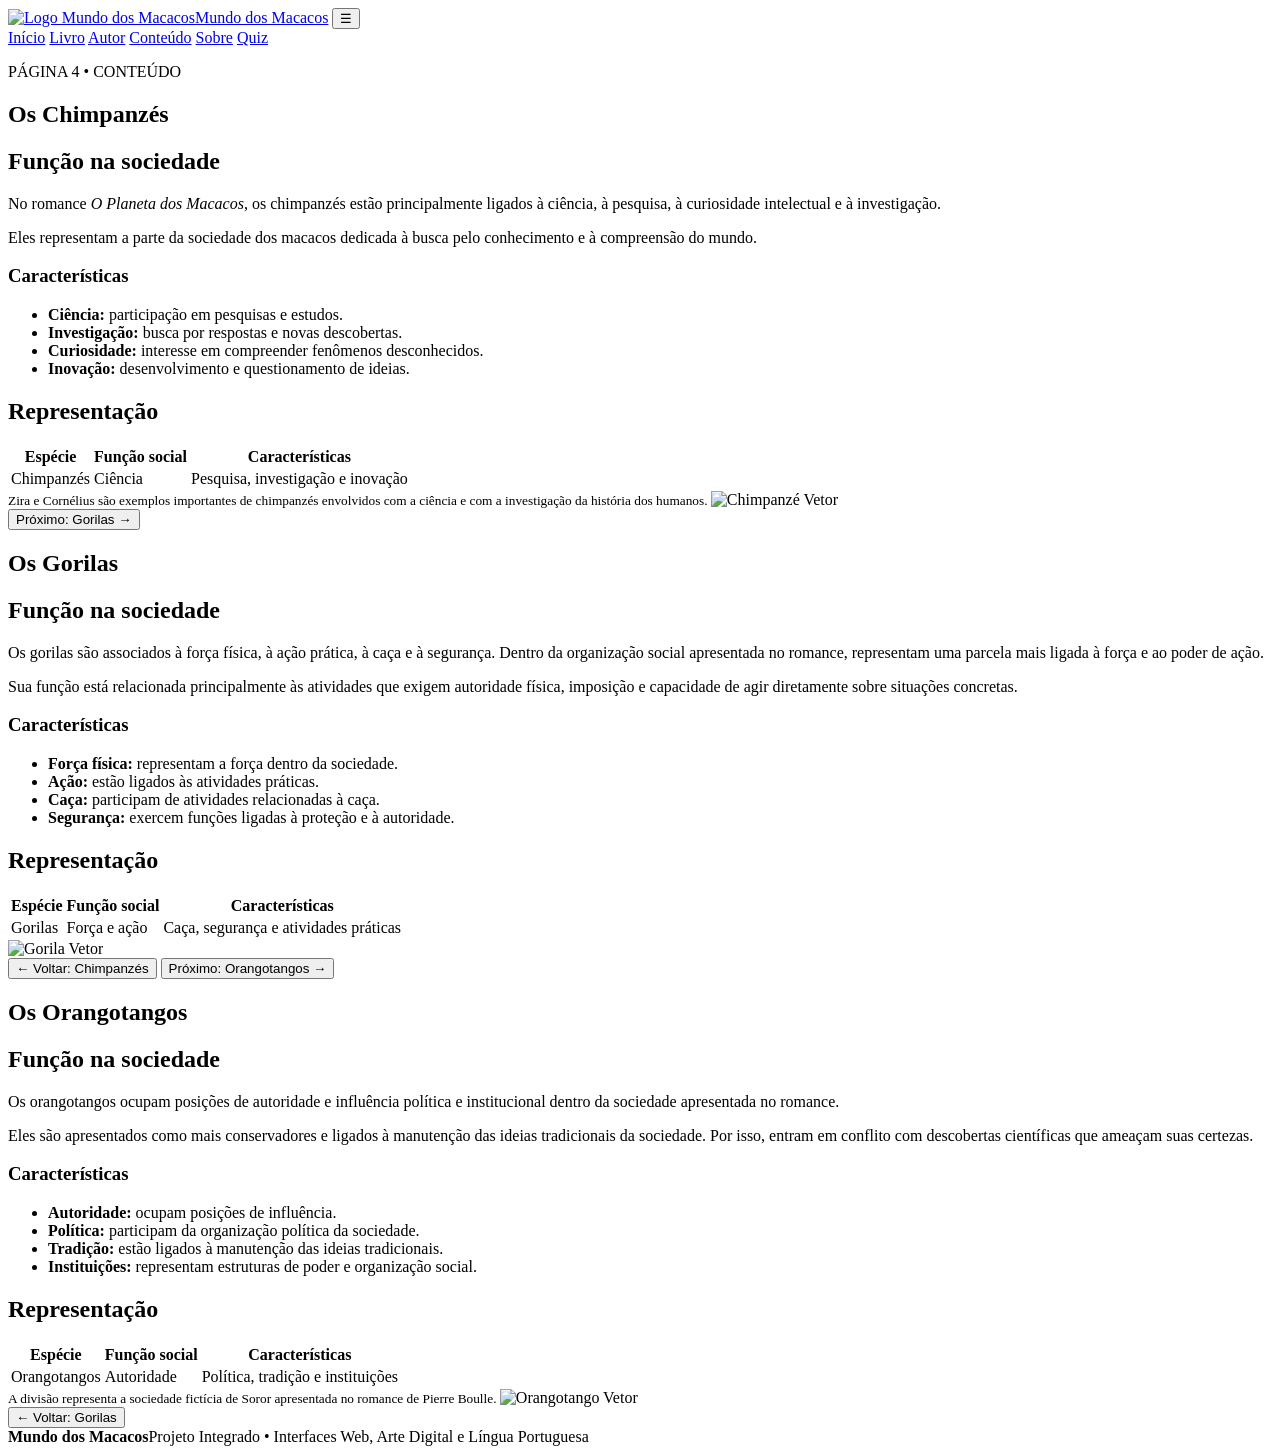
==== conteudo3.html @ 0a5876fb "Add files via upload" ====
<!DOCTYPE html>
<html lang="pt-BR">
<head><meta charset="UTF-8"><meta name="viewport" content="width=device-width, initial-scale=1.0"><title>Conteúdo | Mundo dos Macacos</title><link rel="stylesheet" href="css/style3.css">
  <style>
    .topo {
    position: sticky;
    top: 0;
    }
  </style>
</head>
<body>
<header class="topo"><div class="container nav-wrap">
  <a class="logo" href="index.html">
  <img src="Imagens/logos.png" alt="Logo Mundo dos Macacos" width=80 height=80><span>Mundo dos Macacos</span></a>
  <button class="menu-btn">☰</button><nav>

    <a href="index.html">Início</a>
    <a href="livro3.html">Livro</a>
    <a href="autor3.html">Autor</a>
    <a class="ativo" href="conteudo3.html">Conteúdo</a>
    <a href="sobre3.html">Sobre</a>
    <a href="quiz3.html">Quiz</a>
  </nav>
</div>
</header>
<main class="container page">

    <p class="tag">PÁGINA 4 • CONTEÚDO</p>

    <!-- PÁGINA 1 - CHIMPANZÉS -->
    <section class="pagina ativa" id="chimpanzes">

        <h1>Os Chimpanzés</h1>

        <div class="info-grid">

            <section class="text-box">
                <h2>Função na sociedade</h2>

                <p>
                    No romance <i>O Planeta dos Macacos</i>, os chimpanzés
                    estão principalmente ligados à ciência, à pesquisa,
                    à curiosidade intelectual e à investigação.
                </p>

                <p>
                    Eles representam a parte da sociedade dos macacos
                    dedicada à busca pelo conhecimento e à compreensão
                    do mundo.
                </p>

                <h3>Características</h3>

                <ul class="check-list">
                    <li><b>Ciência:</b> participação em pesquisas e estudos.</li>
                    <li><b>Investigação:</b> busca por respostas e novas descobertas.</li>
                    <li><b>Curiosidade:</b> interesse em compreender fenômenos desconhecidos.</li>
                    <li><b>Inovação:</b> desenvolvimento e questionamento de ideias.</li>
                </ul>
            </section>

            <section class="table-box">
                <h2>Representação</h2>

                <table>
                    <thead>
                        <tr>
                            <th>Espécie</th>
                            <th>Função social</th>
                            <th>Características</th>
                        </tr>
                    </thead>

                    <tbody>
                        <tr>
                            <td>Chimpanzés</td>
                            <td>Ciência</td>
                            <td>Pesquisa, investigação e inovação</td>
                        </tr>
                    </tbody>
                </table>

                <small>
                    Zira e Cornélius são exemplos importantes de chimpanzés
                    envolvidos com a ciência e com a investigação da história
                    dos humanos.
                </small>
                  <img class="chimp" src="Imagens/chimpanzevet.jpg" alt="Chimpanzé Vetor">
            </section>
        </div>

        <button class="btn" data-pagina="gorilas">
            Próximo: Gorilas →
        </button>

    </section>


    <!-- PÁGINA 2 - GORILAS -->
    <section class="pagina" id="gorilas">

        <h1>Os Gorilas</h1>

        <div class="info-grid">

            <section class="text-box">
                <h2>Função na sociedade</h2>

                <p>
                    Os gorilas são associados à força física, à ação prática,
                    à caça e à segurança. Dentro da organização social
                    apresentada no romance, representam uma parcela mais
                    ligada à força e ao poder de ação.
                </p>

                <p>
                    Sua função está relacionada principalmente às atividades
                    que exigem autoridade física, imposição e capacidade de
                    agir diretamente sobre situações concretas.
                </p>

                <h3>Características</h3>

                <ul class="check-list">
                    <li><b>Força física:</b> representam a força dentro da sociedade.</li>
                    <li><b>Ação:</b> estão ligados às atividades práticas.</li>
                    <li><b>Caça:</b> participam de atividades relacionadas à caça.</li>
                    <li><b>Segurança:</b> exercem funções ligadas à proteção e à autoridade.</li>
                </ul>
            </section>

            <section class="table-box">
                <h2>Representação</h2>

                <table>
                    <thead>
                        <tr>
                            <th>Espécie</th>
                            <th>Função social</th>
                            <th>Características</th>
                        </tr>
                    </thead>

                    <tbody>
                        <tr>
                            <td>Gorilas</td>
                            <td>Força e ação</td>
                            <td>Caça, segurança e atividades práticas</td>
                        </tr>
                    </tbody>
                </table>
              <img class="goril" src="Imagens/gorilavet.jpg" alt="Gorila Vetor">
            </section>

        </div>

        <button class="btn" data-pagina="chimpanzes">
            ← Voltar: Chimpanzés
        </button>

        <button class="btn" data-pagina="orangotangos">
            Próximo: Orangotangos →
        </button>

    </section>


    <!-- PÁGINA 3 - ORANGOTANGOS -->
    <section class="pagina" id="orangotangos">

        <h1>Os Orangotangos</h1>

        <div class="info-grid">

            <section class="text-box">
                <h2>Função na sociedade</h2>

                <p>
                    Os orangotangos ocupam posições de autoridade e influência
                    política e institucional dentro da sociedade apresentada
                    no romance.
                </p>

                <p>
                    Eles são apresentados como mais conservadores e ligados
                    à manutenção das ideias tradicionais da sociedade.
                    Por isso, entram em conflito com descobertas científicas
                    que ameaçam suas certezas.
                </p>

                <h3>Características</h3>

                <ul class="check-list">
                    <li><b>Autoridade:</b> ocupam posições de influência.</li>
                    <li><b>Política:</b> participam da organização política da sociedade.</li>
                    <li><b>Tradição:</b> estão ligados à manutenção das ideias tradicionais.</li>
                    <li><b>Instituições:</b> representam estruturas de poder e organização social.</li>
                </ul>
            </section>

            <section class="table-box">
                <h2>Representação</h2>

                <table>
                    <thead>
                        <tr>
                            <th>Espécie</th>
                            <th>Função social</th>
                            <th>Características</th>
                        </tr>
                    </thead>

                    <tbody>
                        <tr>
                            <td>Orangotangos</td>
                            <td>Autoridade</td>
                            <td>Política, tradição e instituições</td>
                        </tr>
                    </tbody>
                </table>

                <small>
                    A divisão representa a sociedade fictícia de Soror
                    apresentada no romance de Pierre Boulle.
                </small>
              <img class="orang" src="Imagens/orangotangovet.jpg" alt="Orangotango Vetor">
            </section>

        </div>

        <button class="btn" data-pagina="gorilas">
            ← Voltar: Gorilas
        </button>

    </section>

</main>
<footer><div class="container"><strong> Mundo dos Macacos</strong><span>Projeto Integrado • Interfaces Web, Arte Digital e Língua Portuguesa</span></div></footer><script src="js/script3.js"></script>
</body></html>
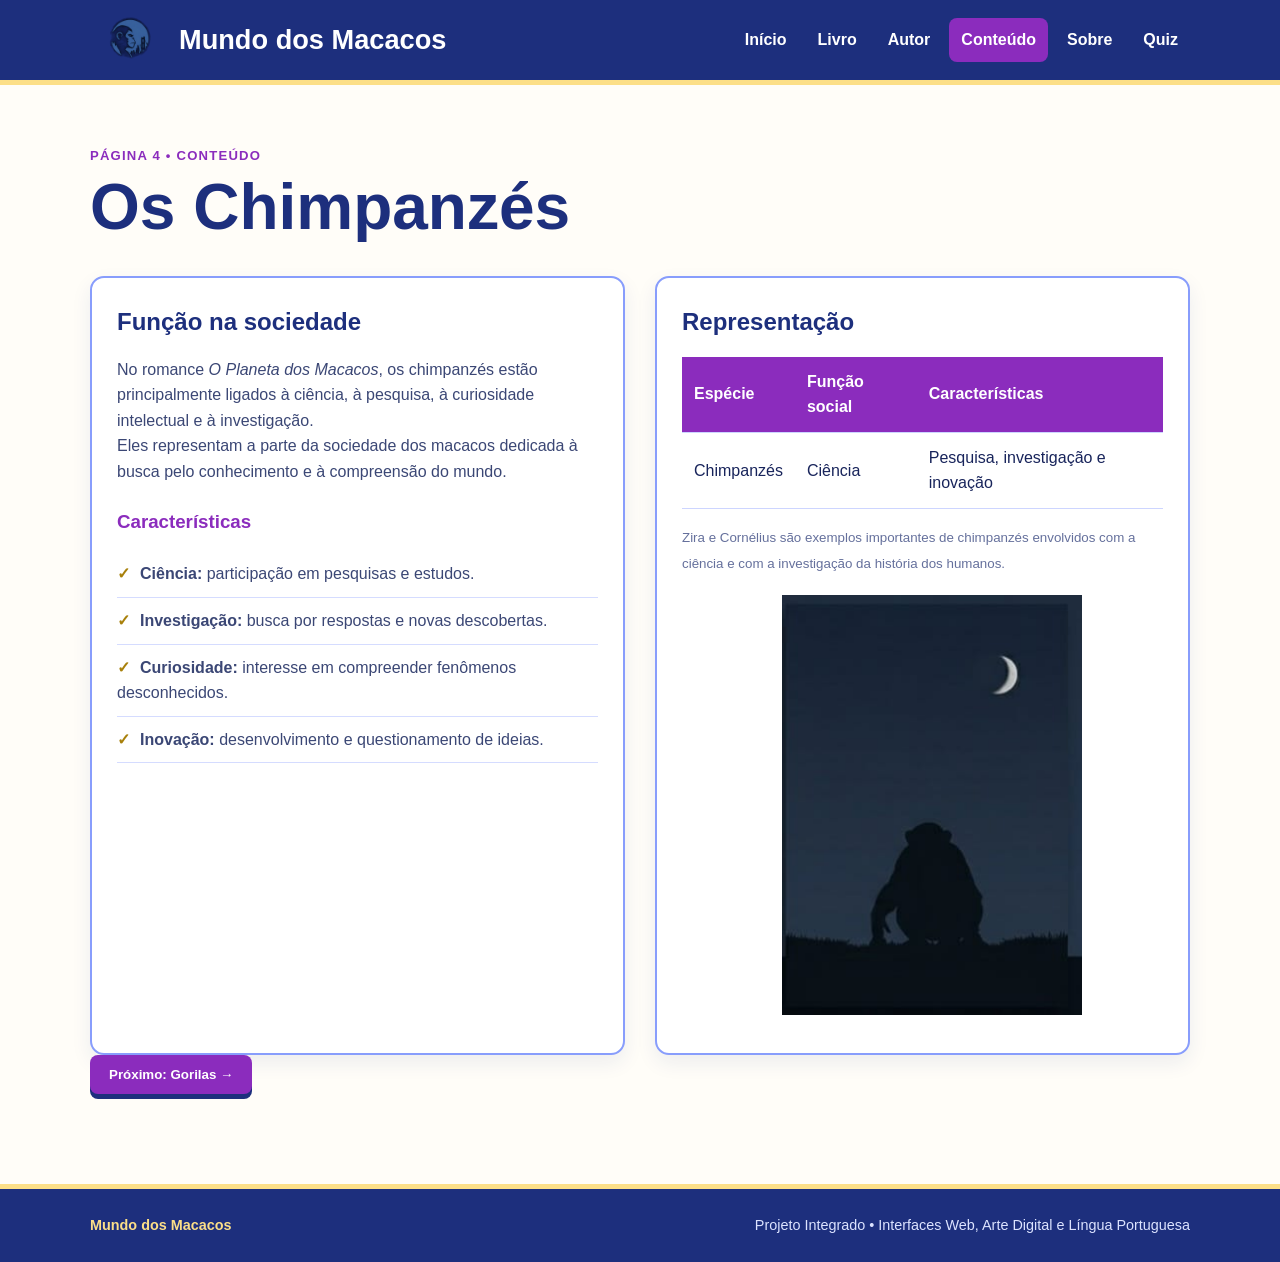
==== commit cacf1327: "Update conteudo3.html" ====
--- a/conteudo3.html
+++ b/conteudo3.html
@@ -143,6 +143,11 @@
 
                     <tbody>
                         <tr>
+                            <td>Chimpanzés</td>
+                            <td>Ciência</td>
+                            <td>Pesquisa, investigação e inovação</td>
+                        </tr>
+                        <tr>
                             <td>Gorilas</td>
                             <td>Força e ação</td>
                             <td>Caça, segurança e atividades práticas</td>
@@ -212,6 +217,16 @@
 
                     <tbody>
                         <tr>
+                            <td>Chimpanzés</td>
+                            <td>Ciência</td>
+                            <td>Pesquisa, investigação e inovação</td>
+                        </tr>
+                        <tr>
+                            <td>Gorilas</td>
+                            <td>Força e ação</td>
+                            <td>Caça, segurança e atividades práticas</td>
+                        </tr>
+                        <tr>
                             <td>Orangotangos</td>
                             <td>Autoridade</td>
                             <td>Política, tradição e instituições</td>
--- a/css/style3.css
+++ b/css/style3.css
@@ -0,0 +1,360 @@
+*{box-sizing:border-box;margin:0;padding:0}
+:root{
+  --azul-claro:#889dfc;
+  --amarelo:#fcdf88;
+  --roxo:#8b2cbd;
+  --dourado:#a8800b;
+  --azul-escuro:#1d2f7d;
+  --branco:#fffdf8;
+  --texto:#18245b;
+}
+html{scroll-behavior:smooth}
+body{
+  font-family:Arial,Helvetica,sans-serif;
+  background:var(--branco);
+  color:var(--texto);
+  line-height:1.6;
+}
+.container{width:min(1100px,92%);margin:auto}
+
+.topo{
+  position:relative;
+  background:var(--azul-escuro);
+  border-bottom:5px solid var(--amarelo);
+  z-index:10;
+}
+.nav-wrap{
+  min-height:74px;
+  display:flex;
+  align-items:center;
+  justify-content:space-between;
+  gap:20px;
+}
+nav a:hover,nav a.ativo{background:var(--roxo);color:white}
+.menu-btn{
+  display:none;background:transparent;border:1px solid var(--azul-claro);
+  color:white;border-radius:7px;padding:8px;font-size:1.2rem;cursor:pointer
+}
+
+.hero{
+  position:relative;overflow:hidden;
+  background:linear-gradient(135deg,var(--azul-claro) 0%,#aebcff 45%,var(--amarelo) 100%);
+  padding:85px 0 90px;
+}
+.hero:after{
+  content:"";position:absolute;width:280px;height:280px;border-radius:50%;
+  background:var(--roxo);opacity:.14;right:-80px;bottom:-100px
+}
+.hero-grid{
+  position:relative;z-index:1;
+  display:grid;grid-template-columns:1.25fr .75fr;align-items:center;gap:50px
+}
+.tag{
+  color:var(--roxo);font-weight:900;letter-spacing:1.2px;
+  font-size:.82rem;margin-bottom:8px
+}
+.hero h1,.page h1{
+  color:var(--azul-escuro);
+  font-size:clamp(2.1rem,5vw,4.5rem);
+  line-height:1.05;margin-bottom:18px
+}
+.lead{font-size:1.2rem;color:#27366e;max-width:650px}
+.botoes{display:flex;gap:12px;flex-wrap:wrap;margin-top:28px}
+.btn{
+  display:inline-block;background:var(--roxo);color:white;border:0;
+  text-decoration:none;padding:12px 19px;border-radius:8px;font-weight:900;cursor:pointer;
+  box-shadow:0 5px 0 var(--azul-escuro)
+}
+.btn:hover{transform:translateY(-2px);filter:brightness(1.08)}
+.btn:disabled {
+    opacity: 0.45;
+    cursor: not-allowed;
+    transform: none;
+    filter: grayscale(40%);
+}
+.btn-outline{
+  background:var(--azul-escuro);border:2px solid var(--azul-escuro)
+}
+.macaco-card{
+  position:relative;min-height:320px;border:3px solid var(--azul-escuro);
+  border-radius:22px;background:rgba(255,253,248,.55);
+  display:flex;align-items:center;justify-content:center;flex-direction:column;
+  overflow:hidden;box-shadow:0 20px 45px rgba(29,47,125,.25)
+}
+.lua{
+  position:absolute;
+  width:190px;
+  height:190px;
+  border-radius:50%;
+  background:var(--amarelo);
+  top: 45%;
+  left: 50%;
+  transform: translate(-50%, -50%);
+}
+.hierar {
+    position:relative;
+    font-size:9rem;
+    z-index:0;
+    width:190px;
+    top: 38%;
+    filter:drop-shadow(0 10px 8px #0003)
+}
+@media (max-width: 800px) {
+    .hierar {
+        top: 48%;
+        right: 0%;
+        transform: translate (40%, 90%);
+    }
+}
+.macaco-card p{position:relative;z-index:2;color:var(--roxo);font-weight:900}
+.section{padding:75px 0}
+.section-title{text-align:center;margin-bottom:35px}
+.section-title h2,.faixa h2{font-size:2.2rem;color:var(--azul-escuro)}
+.cards{display:grid;grid-template-columns:repeat(3,1fr);gap:20px}
+.card,.text-box,.members,.table-box,.author-card,.quiz fieldset{
+  background:white;border:2px solid var(--azul-claro);border-radius:14px;padding:25px;
+  box-shadow:0 8px 20px rgba(29,47,125,.08)
+}
+.card:nth-child(2){border-color:var(--roxo)}
+.card:nth-child(3){border-color:var(--dourado)}
+.card span{
+  display:inline-block;color:var(--roxo);font-size:1.6rem;font-weight:900;margin-bottom:10px
+}
+.card h3{margin-bottom:8px;color:var(--azul-escuro)}
+.card p,.text-box p,.members p{color:#3b4775}
+
+.faixa{background:var(--azul-escuro);padding:45px 0;color:white}
+.faixa h2{color:var(--amarelo)}
+.faixa .tag{color:var(--azul-claro)}
+.faixa-grid{display:grid;grid-template-columns:1fr 1fr;gap:35px;align-items:center}
+.faixa p:last-child{font-size:1.1rem;color:#fff}
+
+.page{padding:60px 0 90px;min-height:calc(100vh - 145px)}
+.page>h1{max-width:850px}
+.book-layout,.author-card,.info-grid,.about-grid{
+  display:grid;grid-template-columns:300px 1fr;gap:30px;margin-top:35px
+}
+.capa{
+  position:relative;min-height:430px;border-radius:15px;padding:30px;
+  background:linear-gradient(155deg,var(--roxo),var(--azul-escuro));
+  overflow:hidden;border:4px solid var(--amarelo);
+  display:flex;flex-direction:column;justify-content:flex-end;color:white
+}
+@media (max-width: 800px) {
+    .capa {
+        width:380px;
+        height: 690px;
+    }
+}
+.capalivro{
+    width: 80%;
+    height: auto;
+    display: block;
+    margin: auto;
+}
+@media (max-width: 800px) {
+  .capalivro {
+    width: 90%;
+    height: auto;
+    display: block;
+    margin: auto;
+  }
+}
+.capafilme {
+    width: 80%;
+    height: auto;
+    display: block;
+    margin: auto;
+}
+@media (max-width: 800px) {
+  .capafilme{
+    display:none;
+  }
+}
+.capa-top{position:absolute;top:25px;font-weight:700;letter-spacing:2px;color:var(--amarelo)}
+.capa h2{font-size:2.3rem;line-height:1.05}.capa small{color:var(--amarelo)}
+
+.text-box h2,.table-box h2,.members h2{margin-bottom:15px;color:var(--azul-escuro)}
+.text-box h3{margin:22px 0 8px;color:var(--roxo)}
+.author-card{grid-template-columns:150px 1fr;align-items:center}
+.avatar{
+  width:120px;height:120px;border-radius:50%;background:var(--amarelo);
+  border:4px solid var(--dourado);display:grid;place-items:center;font-size:3.5rem
+}
+.muted,small{color:#65709c}
+.quote{
+  margin-top:25px;padding:25px;border-left:6px solid var(--roxo);
+  background:#f0ecff;display:flex;gap:18px;align-items:center
+}
+.imagem-texto {
+    float: left;
+    width: 220px;
+    margin: 15px 15px 10px 0;
+}
+.quote span{font-size:4rem;color:var(--roxo)}
+.info-grid{grid-template-columns:1fr 1fr}
+.check-list{list-style:none;margin-top:15px}
+.check-list li{
+  padding:10px 0;border-bottom:1px solid #d5dcff;color:#3b4775
+}
+.check-list li:before{content:"✓";color:var(--dourado);font-weight:900;margin-right:10px}
+table{width:100%;border-collapse:collapse;margin:15px 0}
+th,td{text-align:left;padding:12px;border-bottom:1px solid #cdd5ff}
+th{background:var(--roxo);color:white}
+tr:nth-child(even){background:#f3f5ff}
+.about-grid{grid-template-columns:1fr 320px}
+.skills{display:flex;gap:10px;flex-wrap:wrap;margin-top:15px}
+.skills span{
+  background:#f0ecff;border:2px solid var(--roxo);padding:7px 10px;
+  border-radius:20px;color:var(--azul-escuro);font-weight:700
+}
+.info {
+    display: flex;
+    align-items: center;
+    gap: 5px;
+}
+
+.info img {
+    width: 5px;
+    height: 5px;
+}
+.member{padding:13px 0;border-bottom:1px solid #d5dcff}
+.member span{margin-left:10px}
+.quiz{max-width:800px;margin-top:30px}
+.quiz fieldset{margin-bottom:18px}
+.quiz legend{font-size:1.1rem;font-weight:900;padding:0 8px;color:var(--azul-escuro)}
+.quiz label{display:block;margin:10px 0;color:#3b4775;cursor:pointer}
+.quiz input{margin-right:8px;accent-color:var(--roxo)}
+.resultado{margin-top:20px;font-size:1.2rem;font-weight:900;color:var(--roxo)}
+.resultado.erro{color:#a8800b}
+footer{
+  background:var(--azul-escuro);border-top:5px solid var(--amarelo);padding:25px 0
+}
+footer .container{
+  display:flex;justify-content:space-between;gap:20px;color:#dce3ff;font-size:.9rem
+}
+footer strong{color:var(--amarelo)}
+
+@media(max-width:800px){
+  .menu-btn{display:block}
+  nav{
+    display:none;position:absolute;left:4%;right:4%;top:69px;background:var(--azul-escuro);
+    padding:12px;border:2px solid var(--amarelo);border-radius:10px;flex-direction:column
+  }
+  nav.aberto{display:flex}
+  .hero-grid,.faixa-grid,.book-layout,.author-card,.info-grid,.about-grid{grid-template-columns:1fr}
+  .cards{grid-template-columns:1fr}
+  .hero{padding:55px 0}
+  .macaco-card{min-height:250px}
+  .page h1{font-size:2.5rem}
+  .capa{min-height:350px}
+  footer .container{flex-direction:column}
+}
+/* Navegação entre as páginas de espécies */
+
+.pagina {
+  display: none;
+}
+
+.pagina.ativa {
+  display: block;
+}
+.logo{
+  color:white;text-decoration:none;font-weight:900;font-size:1.25rem;
+  display:flex;align-items:center;gap:9px;
+}
+.logo span{font-size:1.7rem}
+nav{display:flex;gap:7px;flex-wrap:wrap}
+nav a{
+  color:white;text-decoration:none;padding:9px 12px;border-radius:8px;
+  font-weight:800;
+}
+@media(max-width:800px){
+  nav{
+    display:none;
+  }
+
+  nav.aberto{
+    display:flex;
+  }
+}
+.chimp {
+    float: center;
+    width: 300px;
+    height: 420px;
+    margin: 20px 0 5px 100px;
+}
+@media (max-width: 800px) {
+  .chimp {
+     float: center;
+     width: 200px;
+     height: 300px;
+     margin: 20px 0 5px 70px;
+  }
+}
+.goril {
+    float: center;
+    width: 300px;
+    height: 420px;
+    margin: 20px 0 5px 100px;
+}
+@media (max-width: 800px) {
+  .goril {
+     float: center;
+     width: 200px;
+     height: 300px;
+     margin: 20px 0 5px 70px;
+  }
+}
+.orang {
+    float: center;
+    width: 300px;
+    height: 420px;
+    margin: 20px 0 5px 100px;
+}
+@media (max-width: 800px) {
+  .orang {
+     float: center;
+     width: 200px;
+     height: 300px;
+     margin: 20px 0 5px 70px;
+  }
+}
+#orangotangos .table-box {
+    min-width: 0;
+    max-width: 100%;
+    overflow-x: hidden;
+}
+
+#orangotangos table {
+    width: 100%;
+    table-layout: fixed;
+    word-break: break-word;
+}
+@media(max-width:800px){
+  .menu-btn{display:block}
+  nav{
+    display:none;position:absolute;left:4%;right:4%;top:69px;background:var(--azul-escuro);
+    padding:12px;border:2px solid var(--amarelo);border-radius:10px;flex-direction:column
+  }
+  nav.aberto{display:flex}
+  .hero-grid,.faixa-grid,.book-layout,.author-card,.info-grid,.about-grid{grid-template-columns:1fr}
+  .cards{grid-template-columns:1fr}
+  .hero{padding:55px 0}
+  .macaco-card{min-height:250px}
+  .page h1{font-size:2.5rem}
+  .capa{min-height:350px}
+  footer .container{flex-direction:column}
+}
+  .sobreDR {
+    height:120px;
+}
+  .sobreLD {
+    height:120px;
+}
+  .sobreLS {
+    height:120px;
+}
+  .sobreCC {
+    height:120px;
+}
